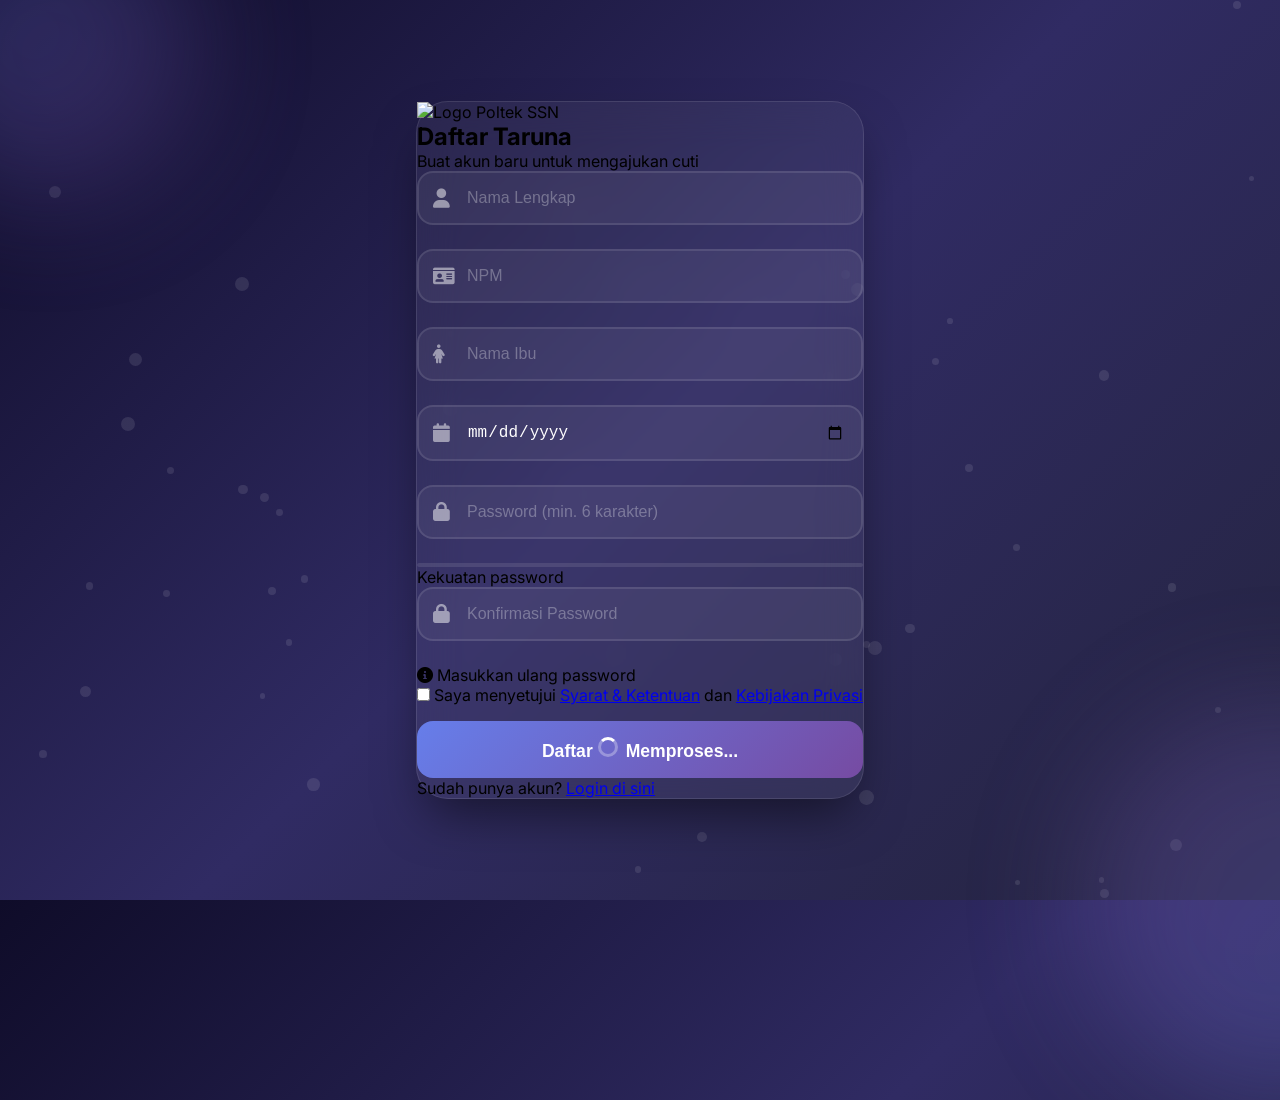
==== public/frontend/register.html @ 74f0390c "Rombak UI/UX web frontend & tambah alur approval dua tahap - Satukan tema visual (navy-ungu) lintas " ====
<!DOCTYPE html>
<html lang="id">
<head>
    <meta charset="UTF-8">
    <meta name="viewport" content="width=device-width, initial-scale=1.0">
    <title>Daftar Taruna — Sistem Cuti Taruna</title>

    <!-- Tailwind CSS -->
    <script src="https://cdn.tailwindcss.com"></script>
    <!-- Font Awesome 6 -->
    <link rel="stylesheet" href="https://cdnjs.cloudflare.com/ajax/libs/font-awesome/6.0.0-beta3/css/all.min.css">
    <!-- Google Fonts - Inter -->
    <link href="https://fonts.googleapis.com/css2?family=Inter:wght@300;400;500;600;700&display=swap" rel="stylesheet">
    <!-- AOS Animation Library -->
    <link href="https://unpkg.com/aos@2.3.1/dist/aos.css" rel="stylesheet">
    <link rel="stylesheet" href="css/app.css">

    <style>
        * {
            margin: 0;
            padding: 0;
            box-sizing: border-box;
        }

        body {
            font-family: 'Inter', sans-serif;
            overflow-x: hidden;
            background: #0f0c29;
            background: linear-gradient(135deg, #0f0c29 0%, #302b63 50%, #24243e 100%);
        }

        /* Animated background particles */
        .particles {
            position: fixed;
            top: 0;
            left: 0;
            width: 100%;
            height: 100%;
            z-index: 0;
            overflow: hidden;
        }

        .particle {
            position: absolute;
            border-radius: 50%;
            background: rgba(255, 255, 255, 0.1);
            pointer-events: none;
            animation: float 20s infinite ease-in-out;
        }

        @keyframes float {
            0%, 100% { transform: translateY(0) rotate(0deg); }
            33% { transform: translateY(-30px) rotate(120deg); }
            66% { transform: translateY(20px) rotate(240deg); }
        }

        /* Main container */
        .register-container {
            position: relative;
            z-index: 1;
            min-height: 100vh;
            display: flex;
            align-items: center;
            justify-content: center;
            padding: 2rem;
        }

        /* Glass card effect */
        .glass-card {
            background: rgba(255, 255, 255, 0.05);
            backdrop-filter: blur(20px);
            -webkit-backdrop-filter: blur(20px);
            border: 1px solid rgba(255, 255, 255, 0.1);
            border-radius: 2rem;
            box-shadow: 0 25px 50px -12px rgba(0, 0, 0, 0.5);
            transition: transform 0.3s ease, box-shadow 0.3s ease;
        }

        .glass-card:hover {
            transform: translateY(-5px);
            box-shadow: 0 30px 60px -12px rgba(0, 0, 0, 0.6);
        }

        /* Input fields */
        .input-group {
            position: relative;
            margin-bottom: 1.5rem;
        }

        .input-icon {
            position: absolute;
            left: 1rem;
            top: 50%;
            transform: translateY(-50%);
            color: rgba(255, 255, 255, 0.5);
            font-size: 1.2rem;
            transition: color 0.3s ease;
            z-index: 10;
        }

        .input-field {
            width: 100%;
            padding: 1rem 1rem 1rem 3rem;
            background: rgba(255, 255, 255, 0.05);
            border: 2px solid rgba(255, 255, 255, 0.1);
            border-radius: 1rem;
            color: white;
            font-size: 1rem;
            transition: all 0.3s ease;
        }

        .input-field:focus {
            outline: none;
            border-color: #667eea;
            background: rgba(255, 255, 255, 0.1);
            box-shadow: 0 0 0 4px rgba(102, 126, 234, 0.2);
        }

        .input-field:focus + .input-icon {
            color: #667eea;
        }

        .input-field::placeholder {
            color: rgba(255, 255, 255, 0.3);
        }

        /* Submit button */
        .submit-btn {
            width: 100%;
            padding: 1rem;
            background: linear-gradient(135deg, #667eea 0%, #764ba2 100%);
            border: none;
            border-radius: 1rem;
            color: white;
            font-size: 1.1rem;
            font-weight: 600;
            cursor: pointer;
            transition: all 0.3s ease;
            position: relative;
            overflow: hidden;
            margin-top: 1rem;
        }

        .submit-btn::before {
            content: '';
            position: absolute;
            top: 50%;
            left: 50%;
            width: 0;
            height: 0;
            border-radius: 50%;
            background: rgba(255, 255, 255, 0.2);
            transform: translate(-50%, -50%);
            transition: width 0.6s ease, height 0.6s ease;
        }

        .submit-btn:hover::before {
            width: 300px;
            height: 300px;
        }

        .submit-btn:hover {
            transform: translateY(-2px);
            box-shadow: 0 10px 25px -5px rgba(102, 126, 234, 0.5);
        }

        .submit-btn:active {
            transform: translateY(0);
        }

        /* Alert message */
        .alert-message {
            padding: 1rem;
            border-radius: 1rem;
            margin-bottom: 1.5rem;
            display: flex;
            align-items: center;
            gap: 0.5rem;
            animation: slideIn 0.3s ease;
        }

        @keyframes slideIn {
            from {
                opacity: 0;
                transform: translateY(-10px);
            }
            to {
                opacity: 1;
                transform: translateY(0);
            }
        }

        .alert-error {
            background: rgba(239, 68, 68, 0.2);
            border: 1px solid rgba(239, 68, 68, 0.3);
            color: #fecaca;
        }

        .alert-success {
            background: rgba(34, 197, 94, 0.2);
            border: 1px solid rgba(34, 197, 94, 0.3);
            color: #bbf7d0;
        }

        /* Floating shapes */
        .shape {
            position: absolute;
            background: linear-gradient(135deg, #667eea 0%, #764ba2 100%);
            border-radius: 50%;
            filter: blur(60px);
            opacity: 0.3;
            z-index: 0;
        }

        .shape-1 {
            width: 300px;
            height: 300px;
            top: -100px;
            left: -100px;
        }

        .shape-2 {
            width: 400px;
            height: 400px;
            bottom: -200px;
            right: -200px;
            background: linear-gradient(135deg, #764ba2 0%, #667eea 100%);
        }

        /* Loading spinner */
        .spinner {
            display: inline-block;
            width: 20px;
            height: 20px;
            border: 3px solid rgba(255, 255, 255, 0.3);
            border-radius: 50%;
            border-top-color: white;
            animation: spin 1s ease-in-out infinite;
            margin-right: 0.5rem;
        }

        @keyframes spin {
            to { transform: rotate(360deg); }
        }

        /* Password strength indicator */
        .password-strength {
            margin-top: 0.5rem;
            height: 4px;
            border-radius: 2px;
            background: rgba(255, 255, 255, 0.1);
            overflow: hidden;
        }

        .strength-bar {
            height: 100%;
            width: 0%;
            transition: width 0.3s ease, background-color 0.3s ease;
        }

        .strength-weak {
            background: #ef4444;
        }

        .strength-medium {
            background: #f59e0b;
        }

        .strength-strong {
            background: #10b981;
        }

        .strength-very-strong {
            background: #3b82f6;
        }

        /* Responsive */
        @media (max-width: 640px) {
            .register-container {
                padding: 1rem;
            }

            .glass-card {
                border-radius: 1.5rem;
                padding: 1.5rem;
            }
        }
    </style>
</head>
<body>
    <!-- Animated background particles -->
    <div class="particles" id="particles"></div>

    <!-- Floating shapes -->
    <div class="shape shape-1"></div>
    <div class="shape shape-2"></div>

    <!-- Main container -->
    <div class="register-container">
        <div class="w-full max-w-md" data-aos="fade-up" data-aos-duration="1000">
            <div class="glass-card p-8 md:p-10">
                <!-- Header -->
                <div class="text-center mb-6" data-aos="fade-down" data-aos-delay="200">
                    <img src="assets/images/logo-poltekssn.png" alt="Logo Poltek SSN" class="h-14 w-auto mx-auto mb-4">
                    <h2 class="text-3xl font-bold text-white mb-2">Daftar Taruna</h2>
                    <p class="text-gray-300">Buat akun baru untuk mengajukan cuti</p>
                </div>

                <!-- Alert Message -->
                <div id="alertMessage" class="hidden"></div>

                <!-- Register Form -->
                <form id="registerForm" class="space-y-4">
                    <!-- Nama Lengkap -->
                    <div class="input-group" data-aos="fade-up" data-aos-delay="300">
                        <i class="fas fa-user input-icon"></i>
                        <input type="text" id="nama_lengkap" class="input-field" placeholder="Nama Lengkap" required>
                    </div>

                    <!-- NPM -->
                    <div class="input-group" data-aos="fade-up" data-aos-delay="350">
                        <i class="fas fa-id-card input-icon"></i>
                        <input type="text" id="npm" class="input-field" placeholder="NPM" required>
                    </div>

                    <!-- Nama Ibu -->
                    <div class="input-group" data-aos="fade-up" data-aos-delay="400">
                        <i class="fas fa-female input-icon"></i>
                        <input type="text" id="nama_ibu" class="input-field" placeholder="Nama Ibu" required>
                    </div>

                    <!-- Tanggal Lahir -->
                    <div class="input-group" data-aos="fade-up" data-aos-delay="450">
                        <i class="fas fa-calendar input-icon"></i>
                        <input type="date" id="tanggal_lahir" class="input-field" required>
                    </div>

                    <!-- Password -->
                    <div class="input-group" data-aos="fade-up" data-aos-delay="500">
                        <i class="fas fa-lock input-icon"></i>
                        <input type="password" id="password" class="input-field" placeholder="Password (min. 6 karakter)" minlength="6" required>
                    </div>

                    <!-- Password Strength Indicator -->
                    <div class="password-strength" data-aos="fade-up" data-aos-delay="520">
                        <div id="strengthBar" class="strength-bar"></div>
                    </div>
                    <p id="strengthText" class="text-xs text-gray-400 mt-1" data-aos="fade-up" data-aos-delay="530">Kekuatan password</p>

                    <!-- Konfirmasi Password -->
                    <div class="input-group" data-aos="fade-up" data-aos-delay="550">
                        <i class="fas fa-lock input-icon"></i>
                        <input type="password" id="password_confirmation" class="input-field" placeholder="Konfirmasi Password" required>
                    </div>

                    <!-- Password Match Indicator -->
                    <div id="matchIndicator" class="text-xs text-gray-400 mt-1 flex items-center gap-1" data-aos="fade-up" data-aos-delay="570">
                        <i class="fas fa-info-circle"></i>
                        <span>Masukkan ulang password</span>
                    </div>

                    <!-- Terms and Conditions -->
                    <div class="flex items-center gap-2 mt-4" data-aos="fade-up" data-aos-delay="600">
                        <input type="checkbox" id="terms" class="w-4 h-4 rounded border-gray-500 bg-white/10 checked:bg-indigo-600 focus:ring-indigo-600 focus:ring-2" required>
                        <label for="terms" class="text-sm text-gray-300">
                            Saya menyetujui
                            <a href="#" class="text-indigo-300 hover:text-indigo-200 hover:underline">Syarat & Ketentuan</a>
                            dan
                            <a href="#" class="text-indigo-300 hover:text-indigo-200 hover:underline">Kebijakan Privasi</a>
                        </label>
                    </div>

                    <!-- Submit Button -->
                    <button type="submit" id="submitBtn" class="submit-btn" data-aos="fade-up" data-aos-delay="650">
                        <span class="btn-text">Daftar</span>
                        <span class="btn-spinner hidden"><span class="spinner"></span>Memproses...</span>
                    </button>
                </form>

                <!-- Footer -->
                <div class="mt-6 text-center" data-aos="fade-up" data-aos-delay="700">
                    <p class="text-gray-300">
                        Sudah punya akun?
                        <a href="login.html" class="text-indigo-300 hover:text-indigo-200 font-semibold transition hover:underline">
                            Login di sini
                        </a>
                    </p>
                </div>
            </div>
        </div>
    </div>

    <!-- Scripts -->
    <script src="js/config.js"></script>
    <script src="js/api.js"></script>
    <script src="https://unpkg.com/aos@2.3.1/dist/aos.js"></script>
    <script>
        // Initialize AOS
        AOS.init({
            once: true,
            mirror: false,
            duration: 1000,
        });

        // Create particles
        function createParticles() {
            const particlesContainer = document.getElementById('particles');
            const particleCount = 50;

            for (let i = 0; i < particleCount; i++) {
                const particle = document.createElement('div');
                particle.className = 'particle';

                // Random size
                const size = Math.random() * 10 + 5;
                particle.style.width = `${size}px`;
                particle.style.height = `${size}px`;

                // Random position
                particle.style.left = `${Math.random() * 100}%`;
                particle.style.top = `${Math.random() * 100}%`;

                // Random animation delay
                particle.style.animationDelay = `${Math.random() * 20}s`;
                particle.style.animationDuration = `${Math.random() * 20 + 10}s`;

                particlesContainer.appendChild(particle);
            }
        }
        createParticles();

        // Password strength checker
        const passwordInput = document.getElementById('password');
        const strengthBar = document.getElementById('strengthBar');
        const strengthText = document.getElementById('strengthText');

        function checkPasswordStrength(password) {
            let strength = 0;

            // Length check
            if (password.length >= 6) strength += 1;
            if (password.length >= 8) strength += 1;

            // Character variety
            if (/[a-z]/.test(password)) strength += 1;
            if (/[A-Z]/.test(password)) strength += 1;
            if (/[0-9]/.test(password)) strength += 1;
            if (/[^a-zA-Z0-9]/.test(password)) strength += 1;

            return Math.min(strength, 5);
        }

        passwordInput.addEventListener('input', function() {
            const strength = checkPasswordStrength(this.value);
            const percentage = (strength / 5) * 100;

            strengthBar.style.width = `${percentage}%`;

            // Remove all strength classes
            strengthBar.classList.remove('strength-weak', 'strength-medium', 'strength-strong', 'strength-very-strong');

            // Add appropriate class
            if (strength <= 2) {
                strengthBar.classList.add('strength-weak');
                strengthText.textContent = 'Lemah';
            } else if (strength === 3) {
                strengthBar.classList.add('strength-medium');
                strengthText.textContent = 'Sedang';
            } else if (strength === 4) {
                strengthBar.classList.add('strength-strong');
                strengthText.textContent = 'Kuat';
            } else if (strength === 5) {
                strengthBar.classList.add('strength-very-strong');
                strengthText.textContent = 'Sangat Kuat';
            }

            if (this.value.length === 0) {
                strengthBar.style.width = '0%';
                strengthText.textContent = 'Kekuatan password';
            }
        });

        // Password match checker
        const confirmInput = document.getElementById('password_confirmation');
        const matchIndicator = document.getElementById('matchIndicator');

        function checkPasswordMatch() {
            const password = passwordInput.value;
            const confirm = confirmInput.value;

            if (confirm.length === 0) {
                matchIndicator.innerHTML = '<i class="fas fa-info-circle"></i><span>Masukkan ulang password</span>';
                matchIndicator.className = 'text-xs text-gray-400 mt-1 flex items-center gap-1';
                return;
            }

            if (password === confirm) {
                matchIndicator.innerHTML = '<i class="fas fa-check-circle text-green-400"></i><span class="text-green-400">Password cocok</span>';
                matchIndicator.className = 'text-xs mt-1 flex items-center gap-1';
            } else {
                matchIndicator.innerHTML = '<i class="fas fa-exclamation-circle text-red-400"></i><span class="text-red-400">Password tidak cocok</span>';
                matchIndicator.className = 'text-xs mt-1 flex items-center gap-1';
            }
        }

        passwordInput.addEventListener('input', checkPasswordMatch);
        confirmInput.addEventListener('input', checkPasswordMatch);

        // Form submission
        document.getElementById('registerForm').addEventListener('submit', async function(e) {
            e.preventDefault();

            const password = document.getElementById('password').value;
            const confirm = document.getElementById('password_confirmation').value;
            const terms = document.getElementById('terms').checked;

            // Validasi password match
            if (password !== confirm) {
                showAlert('Password dan konfirmasi password tidak cocok!', 'error');
                return;
            }

            // Validasi terms
            if (!terms) {
                showAlert('Anda harus menyetujui Syarat & Ketentuan', 'error');
                return;
            }

            // Show loading
            const submitBtn = document.getElementById('submitBtn');
            const btnText = submitBtn.querySelector('.btn-text');
            const btnSpinner = submitBtn.querySelector('.btn-spinner');
            btnText.classList.add('hidden');
            btnSpinner.classList.remove('hidden');
            submitBtn.disabled = true;

            const body = {
                nama_lengkap: document.getElementById('nama_lengkap').value,
                npm: document.getElementById('npm').value,
                password: password,
                nama_ibu: document.getElementById('nama_ibu').value,
                tanggal_lahir: document.getElementById('tanggal_lahir').value
            };

            try {
                await apiCall('/register', 'POST', body);
                showAlert('Pendaftaran berhasil! Mengarahkan ke halaman login...', 'success');

                setTimeout(() => {
                    window.location.href = 'login.html';
                }, 2000);
            } catch (error) {
                showAlert(error.message, 'error');
                // Reset button
                btnText.classList.remove('hidden');
                btnSpinner.classList.add('hidden');
                submitBtn.disabled = false;
            }
        });

        function showAlert(message, type) {
            const alert = document.getElementById('alertMessage');
            alert.textContent = message;
            alert.className = `alert-message alert-${type}`;
            alert.classList.remove('hidden');

            // Auto hide after 5 seconds
            setTimeout(() => {
                alert.classList.add('hidden');
            }, 5000);
        }
    </script>
    <script type="module" src="js/firebase-init.js"></script>
</body>
</html>
---- public/frontend/css/app.css ----
/*
 * Design tokens & komponen bersama — Sistem Cuti Taruna.
 * Brand mengikuti tema dark glassmorphism navy-ungu yang sudah disepakati
 * di login/register dan disamakan ke aplikasi mobile (lihat commit d42aa23).
 * File ini dipakai di semua halaman (landing, auth, dashboard) agar satu identitas.
 */

:root {
    --brand-navy-950: #0f0c29;
    --brand-navy-900: #1e1b4b;
    --brand-violet-900: #302b63;
    --brand-violet-800: #24243e;
    --brand-indigo-500: #667eea;
    --brand-purple-600: #764ba2;

    --status-pending-bg: #fef3c7;
    --status-pending-text: #92400e;
    --status-ortu-bg: #dbeafe;
    --status-ortu-text: #1e40af;
    --status-approved-bg: #d1fae5;
    --status-approved-text: #065f46;
    --status-rejected-bg: #fee2e2;
    --status-rejected-text: #991b1b;
}

/* Sidebar dashboard — satu identitas untuk semua role, role dibedakan lewat badge */
.app-sidebar {
    background: linear-gradient(180deg, var(--brand-navy-900) 0%, var(--brand-violet-900) 100%);
}

.role-badge {
    display: inline-block;
    font-size: 0.65rem;
    font-weight: 600;
    letter-spacing: 0.03em;
    text-transform: uppercase;
    padding: 0.15rem 0.55rem;
    border-radius: 9999px;
    background: rgba(255, 255, 255, 0.15);
    color: #fff;
}

/* Toast notification (pengganti alert()) */
.toast-container {
    position: fixed;
    top: 1.25rem;
    right: 1.25rem;
    z-index: 9999;
    display: flex;
    flex-direction: column;
    gap: 0.5rem;
    max-width: min(360px, calc(100vw - 2rem));
}

.toast {
    display: flex;
    align-items: flex-start;
    gap: 0.6rem;
    padding: 0.85rem 1rem;
    border-radius: 0.75rem;
    box-shadow: 0 10px 25px -5px rgba(0, 0, 0, 0.2);
    font-size: 0.9rem;
    color: #fff;
    animation: toast-in 0.25s ease;
}

.toast.hide {
    animation: toast-out 0.2s ease forwards;
}

@keyframes toast-in {
    from { opacity: 0; transform: translateX(20px); }
    to { opacity: 1; transform: translateX(0); }
}

@keyframes toast-out {
    from { opacity: 1; transform: translateX(0); }
    to { opacity: 0; transform: translateX(20px); }
}

.toast-success { background: #059669; }
.toast-error { background: #dc2626; }
.toast-info { background: #4338ca; }

/* Confirm dialog (pengganti confirm()) */
.confirm-overlay {
    position: fixed;
    inset: 0;
    background: rgba(15, 12, 41, 0.55);
    display: flex;
    align-items: center;
    justify-content: center;
    z-index: 9998;
    padding: 1rem;
}

.confirm-box {
    background: #fff;
    border-radius: 1rem;
    padding: 1.5rem;
    max-width: 380px;
    width: 100%;
    box-shadow: 0 25px 50px -12px rgba(0, 0, 0, 0.4);
}

/* Empty & loading state pada tabel */
.table-state-row td {
    text-align: center;
    padding: 2.5rem 1rem;
    color: #9ca3af;
}

.table-spinner {
    display: inline-block;
    width: 22px;
    height: 22px;
    border: 3px solid #e5e7eb;
    border-top-color: var(--brand-indigo-500);
    border-radius: 50%;
    animation: spin 0.8s linear infinite;
}

@keyframes spin {
    to { transform: rotate(360deg); }
}

/* Sidebar drawer untuk mobile */
@media (max-width: 767px) {
    .app-sidebar {
        position: fixed;
        inset: 0 25% 0 0;
        z-index: 40;
        transform: translateX(-100%);
        transition: transform 0.25s ease;
    }

    .app-sidebar.open {
        transform: translateX(0);
    }

    .sidebar-backdrop {
        display: none;
        position: fixed;
        inset: 0;
        background: rgba(0, 0, 0, 0.4);
        z-index: 30;
    }

    .sidebar-backdrop.open {
        display: block;
    }
}
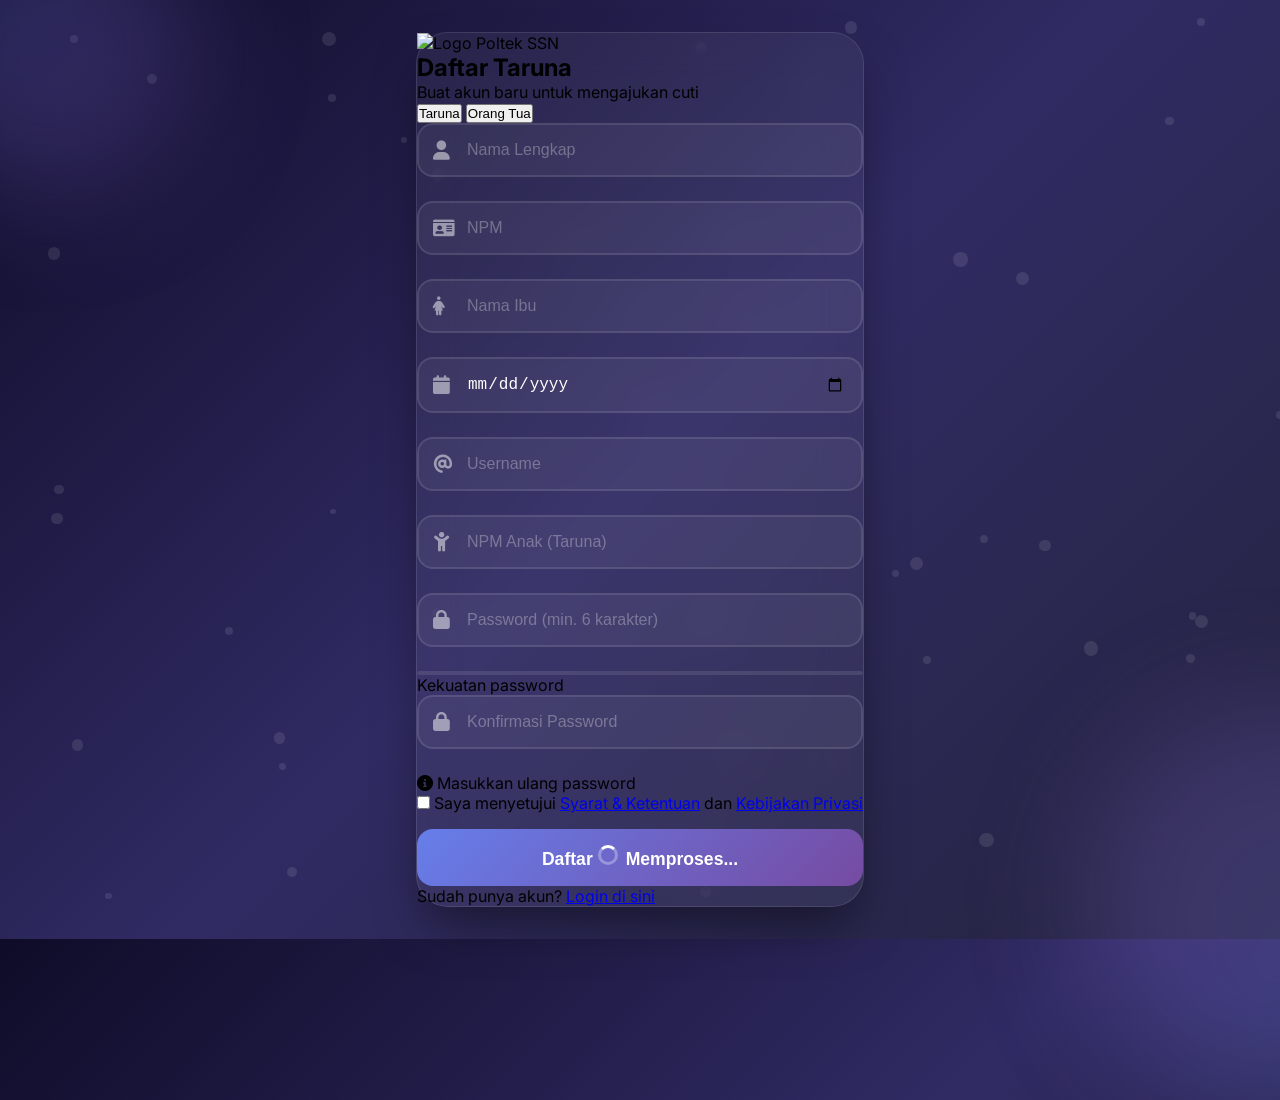
==== commit 4b154f38: "Tambah registrasi akun Orang Tua (username+password, terhubung child_id) Fondasi untuk SR-12: orang " ====
--- a/public/frontend/register.html
+++ b/public/frontend/register.html
@@ -302,8 +302,18 @@
                 <!-- Header -->
                 <div class="text-center mb-6" data-aos="fade-down" data-aos-delay="200">
                     <img src="assets/images/logo-poltekssn.png" alt="Logo Poltek SSN" class="h-14 w-auto mx-auto mb-4">
-                    <h2 class="text-3xl font-bold text-white mb-2">Daftar Taruna</h2>
-                    <p class="text-gray-300">Buat akun baru untuk mengajukan cuti</p>
+                    <h2 id="formTitle" class="text-3xl font-bold text-white mb-2">Daftar Taruna</h2>
+                    <p id="formSubtitle" class="text-gray-300">Buat akun baru untuk mengajukan cuti</p>
+                </div>
+
+                <!-- Role Toggle -->
+                <div class="grid grid-cols-2 gap-2 mb-6" data-aos="fade-up" data-aos-delay="250">
+                    <button type="button" id="tabTaruna" class="py-2 rounded-lg text-sm font-semibold bg-indigo-600 text-white transition">
+                        Taruna
+                    </button>
+                    <button type="button" id="tabOrangTua" class="py-2 rounded-lg text-sm font-semibold bg-white/10 text-gray-300 hover:bg-white/20 transition">
+                        Orang Tua
+                    </button>
                 </div>
 
                 <!-- Alert Message -->
@@ -311,28 +321,46 @@
 
                 <!-- Register Form -->
                 <form id="registerForm" class="space-y-4">
-                    <!-- Nama Lengkap -->
+                    <!-- Nama Lengkap (kedua role) -->
                     <div class="input-group" data-aos="fade-up" data-aos-delay="300">
                         <i class="fas fa-user input-icon"></i>
                         <input type="text" id="nama_lengkap" class="input-field" placeholder="Nama Lengkap" required>
                     </div>
 
-                    <!-- NPM -->
-                    <div class="input-group" data-aos="fade-up" data-aos-delay="350">
-                        <i class="fas fa-id-card input-icon"></i>
-                        <input type="text" id="npm" class="input-field" placeholder="NPM" required>
-                    </div>
-
-                    <!-- Nama Ibu -->
-                    <div class="input-group" data-aos="fade-up" data-aos-delay="400">
-                        <i class="fas fa-female input-icon"></i>
-                        <input type="text" id="nama_ibu" class="input-field" placeholder="Nama Ibu" required>
-                    </div>
-
-                    <!-- Tanggal Lahir -->
-                    <div class="input-group" data-aos="fade-up" data-aos-delay="450">
-                        <i class="fas fa-calendar input-icon"></i>
-                        <input type="date" id="tanggal_lahir" class="input-field" required>
+                    <!-- Field khusus Taruna -->
+                    <div id="tarunaFields">
+                        <!-- NPM -->
+                        <div class="input-group" data-aos="fade-up" data-aos-delay="350">
+                            <i class="fas fa-id-card input-icon"></i>
+                            <input type="text" id="npm" class="input-field" placeholder="NPM" required>
+                        </div>
+
+                        <!-- Nama Ibu -->
+                        <div class="input-group" data-aos="fade-up" data-aos-delay="400">
+                            <i class="fas fa-female input-icon"></i>
+                            <input type="text" id="nama_ibu" class="input-field" placeholder="Nama Ibu" required>
+                        </div>
+
+                        <!-- Tanggal Lahir -->
+                        <div class="input-group" data-aos="fade-up" data-aos-delay="450">
+                            <i class="fas fa-calendar input-icon"></i>
+                            <input type="date" id="tanggal_lahir" class="input-field" required>
+                        </div>
+                    </div>
+
+                    <!-- Field khusus Orang Tua -->
+                    <div id="orangTuaFields" class="hidden">
+                        <!-- Username -->
+                        <div class="input-group" data-aos="fade-up" data-aos-delay="350">
+                            <i class="fas fa-at input-icon"></i>
+                            <input type="text" id="username" class="input-field" placeholder="Username">
+                        </div>
+
+                        <!-- NPM Anak -->
+                        <div class="input-group" data-aos="fade-up" data-aos-delay="400">
+                            <i class="fas fa-child input-icon"></i>
+                            <input type="text" id="npm_anak" class="input-field" placeholder="NPM Anak (Taruna)">
+                        </div>
                     </div>
 
                     <!-- Password -->
@@ -428,6 +456,50 @@
             }
         }
         createParticles();
+
+        // Role toggle (Taruna / Orang Tua)
+        let selectedRole = 'taruna';
+        const tabTaruna = document.getElementById('tabTaruna');
+        const tabOrangTua = document.getElementById('tabOrangTua');
+        const tarunaFields = document.getElementById('tarunaFields');
+        const orangTuaFields = document.getElementById('orangTuaFields');
+        const formTitle = document.getElementById('formTitle');
+        const formSubtitle = document.getElementById('formSubtitle');
+
+        function setActiveTab(button, other) {
+            button.classList.add('bg-indigo-600', 'text-white');
+            button.classList.remove('bg-white/10', 'text-gray-300');
+            other.classList.remove('bg-indigo-600', 'text-white');
+            other.classList.add('bg-white/10', 'text-gray-300');
+        }
+
+        tabTaruna.addEventListener('click', function() {
+            selectedRole = 'taruna';
+            setActiveTab(tabTaruna, tabOrangTua);
+            tarunaFields.classList.remove('hidden');
+            orangTuaFields.classList.add('hidden');
+            document.getElementById('npm').required = true;
+            document.getElementById('nama_ibu').required = true;
+            document.getElementById('tanggal_lahir').required = true;
+            document.getElementById('username').required = false;
+            document.getElementById('npm_anak').required = false;
+            formTitle.textContent = 'Daftar Taruna';
+            formSubtitle.textContent = 'Buat akun baru untuk mengajukan cuti';
+        });
+
+        tabOrangTua.addEventListener('click', function() {
+            selectedRole = 'orang_tua';
+            setActiveTab(tabOrangTua, tabTaruna);
+            orangTuaFields.classList.remove('hidden');
+            tarunaFields.classList.add('hidden');
+            document.getElementById('npm').required = false;
+            document.getElementById('nama_ibu').required = false;
+            document.getElementById('tanggal_lahir').required = false;
+            document.getElementById('username').required = true;
+            document.getElementById('npm_anak').required = true;
+            formTitle.textContent = 'Daftar Orang Tua';
+            formSubtitle.textContent = 'Buat akun untuk memantau & menyetujui cuti anak';
+        });
 
         // Password strength checker
         const passwordInput = document.getElementById('password');
@@ -534,7 +606,8 @@
             btnSpinner.classList.remove('hidden');
             submitBtn.disabled = true;
 
-            const body = {
+            let endpoint = '/register';
+            let body = {
                 nama_lengkap: document.getElementById('nama_lengkap').value,
                 npm: document.getElementById('npm').value,
                 password: password,
@@ -542,8 +615,19 @@
                 tanggal_lahir: document.getElementById('tanggal_lahir').value
             };
 
+            if (selectedRole === 'orang_tua') {
+                endpoint = '/register/orangtua';
+                body = {
+                    nama_lengkap: document.getElementById('nama_lengkap').value,
+                    username: document.getElementById('username').value,
+                    password: password,
+                    password_confirmation: confirm,
+                    npm_anak: document.getElementById('npm_anak').value
+                };
+            }
+
             try {
-                await apiCall('/register', 'POST', body);
+                await apiCall(endpoint, 'POST', body);
                 showAlert('Pendaftaran berhasil! Mengarahkan ke halaman login...', 'success');
 
                 setTimeout(() => {
